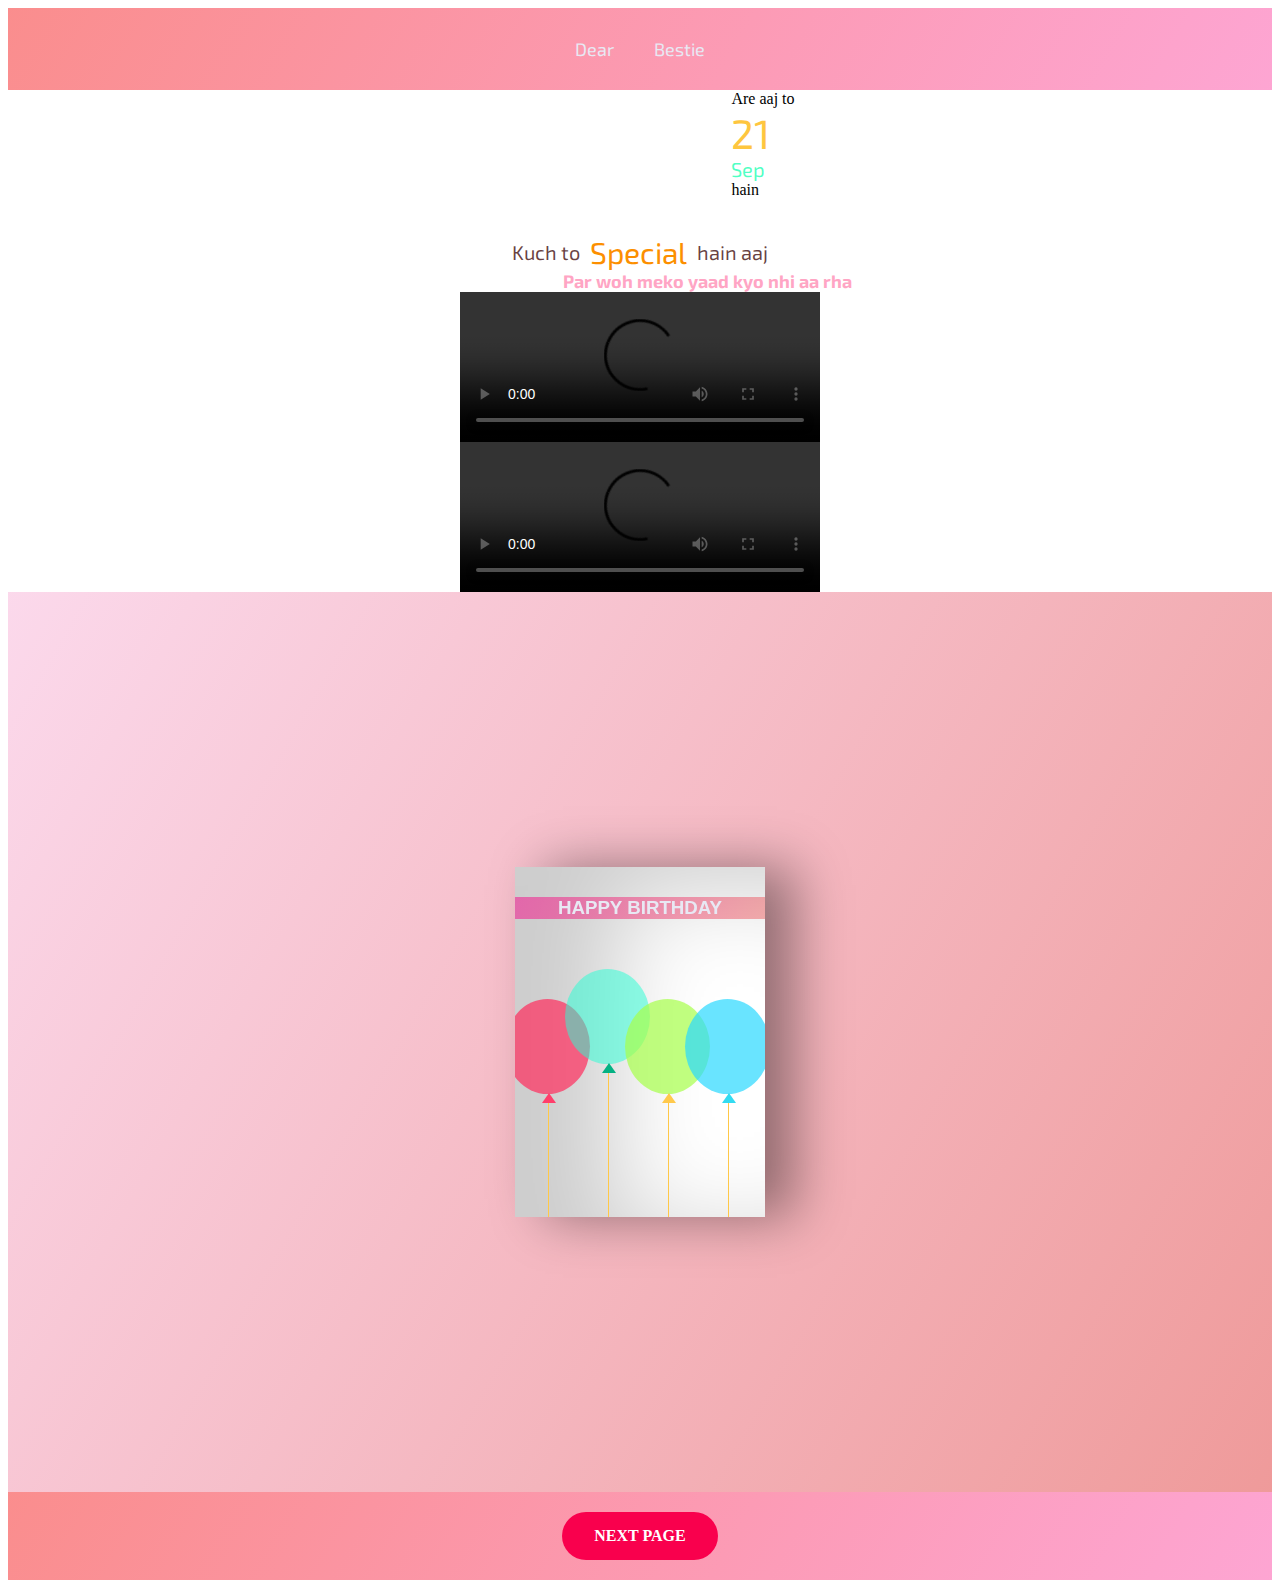
==== index.html @ 903cba2d "Add files via upload" ====
<!DOCTYPE html>
<html lang="en">

<head>
  <meta charset="UTF-8" />
  <meta http-equiv="X-UA-Compatible" content="IE=edge" />
  <meta name="viewport" content="width=device-width, initial-scale=1.0" />
  <title>Happy Birthday</title>
  <!-- CSS -->
  <link rel="stylesheet" href="css/style.css" />
  <link rel="stylesheet" href="css/baate.css" />

  <link rel="preconnect" href="https://fonts.googleapis.com">
  <link rel="preconnect" href="https://fonts.gstatic.com" crossorigin>
  <link href="https://fonts.googleapis.com/css2?family=Nunito:wght@500&family=Playwrite+AR:wght@100..400&display=swap"
    rel="stylesheet">
</head>

<body>


  <div class="mainhead1">
    <div class="dear">Dear</div>




    <i class="fa-solid fa-heart hearticon"></i>

    <div class="bestie">Bestie</div>


  </div>








  <div class="baate">
    <img class="cldr" src="img/pngtree-2024-september-calendar-with-sticky-notes-style-vector-png-image_13096970.png"
      alt="" class="">
    <div class="date">Are aaj to <div class="pr">21</div>
      <div class="sep">Sep</div> hain
    </div>
  </div>




  <div class="baate1">
    <div class="kt">Kuch to <div> Special </div> hain aaj</div>
    <div class="sp"> <img src="img/qoobee-what.gif" alt="">
      <div>Par woh meko yaad kyo nhi aa rha</div>
    </div>


  </div>


<div class="baate2">
 <video src="img/Blue and Beige Elegant Floral Watercolor Thank You Instagram Story.mp4" autoplay controls loop></video>
</div>
<div class="baate3">
  <video src="img/ESKE UPR CLICK KRNA JRA.mp4" autoplay controls loop></video>
 </div>
 
 
 



 






  <div class="cardbody">

    <div class="birthdayCard">
      <div class="cardFront">
        <h3 class="happy">HAPPY BIRTHDAY</h3>
        <div class="balloons">
          <div class="balloon-1"></div>
          <div class="balloon-2"></div>
          <div class="balloon-3"></div>
          <div class="balloon-4"></div>
        </div>
      </div>
      <div class="cardInside">
        <h3 class="back">HAPPY BIRTHDAY</h3>
        <p>Dear Bestie,</p>
        <p>I feel so lucky to have you as my friend. Hope your birthday is as special as you are. May all of your dreams
          come true. Happy birthday!

        </p>
        <p class="name">ur bachu</p>
      </div>
    </div>
  </div>














  <div class="next">
    <a href="bubu.html">NEXT PAGE</a>
  </div>







</body>
<script src="https://kit.fontawesome.com/06e8414680.js" crossorigin="anonymous"></script>

</html>
---- css/style.css ----
@import url('https://fonts.googleapis.com/css2?family=Exo+2:ital,wght@0,100..900;1,100..900&display=swap');



.mainhead1 {
  /* background: #fe9f9f; */
  background-image: linear-gradient(120deg, #f744449b 0%, #fb2b966c 100%);

  display: flex;
  justify-content: center;
  align-items: center;
  padding: 30px 0px;
}

.dear {
  /* background-image: linear-gradient(120deg, #0604029b 0%, #2e1d326c 100%); */
  margin: 0 20px 0 0;
  font-size: large;
  color: #e8e8f3;
  font-family: "Exo 2", sans-serif;
}

.bestie {
  font-size: large;
  color: #e8e8f3;

  margin: 0 0px 0 20px;
  font-family: "Exo 2", sans-serif;
}

.hearticon {
  transition: all 1.4s;
  color: #000000;
  font-size: x-large;
}

.mainhead1:hover>.hearticon {
  transform: rotate3d(-1344, -1544, -1343, 720deg);
  cursor: pointer;
  color: #f80542;
  font-size: xx-large;
  /* text-shadow: #f9004d; */

}





















.cardbody {
  display: flex;
  align-items: center;
  justify-content: center;
  height: 100vh;
  background-image: linear-gradient(120deg, #f9c0df9b 0%, #d911116c 100%);

}



.birthdayCard {
  position: relative;
  width: 250px;
  height: 350px;
  cursor: pointer;
  transform-style: preserve-3d;
  transform: perspective(2500px);
  transition: 1s;
}

.birthdayCard:hover {
  transform: perspective(2500px) rotate(5deg);
  box-shadow: inset 100px 20px 100px rgba(0, 0, 0, 0.2),
    0 10px 100px rgba(0, 0, 0, 0.5);
}

.birthdayCard:hover .cardFront {
  transform: rotateY(-160deg);
}

.birthdayCard:hover .happy {
  visibility: hidden;
}

.cardFront {
  position: relative;
  background-color: #fff;
  width: 250px;
  height: 350px;
  overflow: hidden;
  transform-origin: left;
  box-shadow: inset 100px 20px 100px rgba(0, 0, 0, 0.2),
    30px 0 50px rgba(0, 0, 0, 0.4);
  transition: 0.6s;
}

.happy {
  color: #e8e8f3;
  font-family: Tahoma, sans-serif;
  text-align: center;
  margin: 30px 0px;
  background-image: linear-gradient(120deg, #f025959b 0%, #eb45456c 100%);
  transition: 0.1s;
}

.balloons {
  position: absolute;
}

.balloon-1,
.balloon-2,
.balloon-3,
.balloon-4 {
  position: absolute;
  width: 85px;
  height: 95px;
  border-radius: 50%;
}

.balloon-1 {
  background-color: rgba(255, 44, 93, 0.7);
  left: -10px;
  top: 50px;
}

.balloon-2 {
  background-color: rgba(38, 255, 212, 0.511);
  left: 50px;
  top: 20px;
}

.balloon-3 {
  background-color: rgba(167, 255, 74, 0.7);
  left: 110px;
  top: 50px;
}

.balloon-4 {
  background-color: rgba(41, 216, 255, 0.7);
  left: 170px;
  top: 50px;
}

.balloon-1::before,
.balloon-2::before,
.balloon-3::before,
.balloon-4::before {
  content: "";
  position: absolute;
  width: 1px;
  height: 155px;
  background-color: #ffc848;
  top: 95px;
  left: 43px;
}

.balloon-1::after,
.balloon-2::after,
.balloon-3::after,
.balloon-4::after {
  content: "";
  position: absolute;
  border-right: 7px solid transparent;
  border-left: 7px solid transparent;
  top: 94px;
  left: 37px;
}

.balloon-1::after {
  border-bottom: 10px solid #ff3e6b;
}

.balloon-2::after {
  border-bottom: 10px solid #04b183;
}

.balloon-3::after {
  border-bottom: 10px solid #ffc94c;
}

.balloon-4::after {
  border-bottom: 10px solid #33dbf1;
}

.cardInside {
  position: absolute;
  background-color: #fff;
  width: 250px;
  height: 350px;
  z-index: -1;
  left: 0;
  top: 0;
  box-shadow: inset 100px 20px 100px rgba(0, 0, 0, 0.2);
}

p {
  font-family: "Brush Script MT", cursive;
  margin: 40px;
  color: #333;
}

.name {
  position: absolute;
  left: 150px;
  top: 200px;
  color: #333;
}

.back {
  font-family: Tahoma, sans-serif;
  color: #333;
  text-align: center;
  margin: 30px;
  outline-color: #333;
  outline-style: dotted;
}
---- css/baate.css ----
.baate{
    display: flex;
    justify-content: center;
    align-items: center;
  transition: all 1.4s;


}
.cldr{
    width: 246px;
  transition: all 1.4s;


}
.baate:hover> .cldr{
    width: 246px;
    padding-right: 5px;

}



.pr {
    font-family: "Exo 2", sans-serif;
 display: flex;
 color: #fec63f;
 font-size: 41px;
 transition: all 1.4s;

}
.sep{
    font-family: "Exo 2", sans-serif;
    display: flex;
    font-size: 20px;
    color: #02ffaab5;
  transition: all 1.4s;


}









.baate1{
    padding-top:  35px;
    display:block ;
    justify-content: center;
    align-items: center;
    font-family: "Exo 2", sans-serif;

}
.kt{
    /* background: #d6d6d645; */

    display: flex;
    justify-content: center;
    align-items: center;
    font-size: 20px;
    color: rgba(72, 22, 22, 0.814);
}

.kt div{
    padding: 0px 10px;
    font-size: 30px;
    color: #fc8f00;
}
.sp{
    display: flex;
    justify-content: center;
    align-items: center;
}
.sp img{
    width: 94px;
    margin: 10px 20px 10px 20px;

}
.sp div{
    font-size: large;
    font-weight: bold;
 color: rgb(241, 168, 249);
 color: rgb(255 165 196);
}

.baate2{
    display: flex;
    justify-content: center;
    align-items: center;
}
.baate2 video{

width: 360px;
}
.baate3{
    display: flex;
    justify-content: center;
    align-items: center;
}
.baate3 video{
    width: 360px;
  
}















.next{
    display: flex;
    justify-content: center;
    align-items: center;
    padding: 20px;
    background-image: linear-gradient(120deg, #f744449b 0%, #fb2b966c 100%);

}
.next a {
    background: #f9004d;
    color: white;
    text-decoration: none;
    border: 2px solid transparent;
    font-weight: bold;
    padding: 13px 30px;
    border-radius: 30px;
    transition: .4s;
}

.next a:hover {
    background: transparent;
    border: 2px solid #f9004d;
    cursor: pointer;
    color: #f9004d;
}
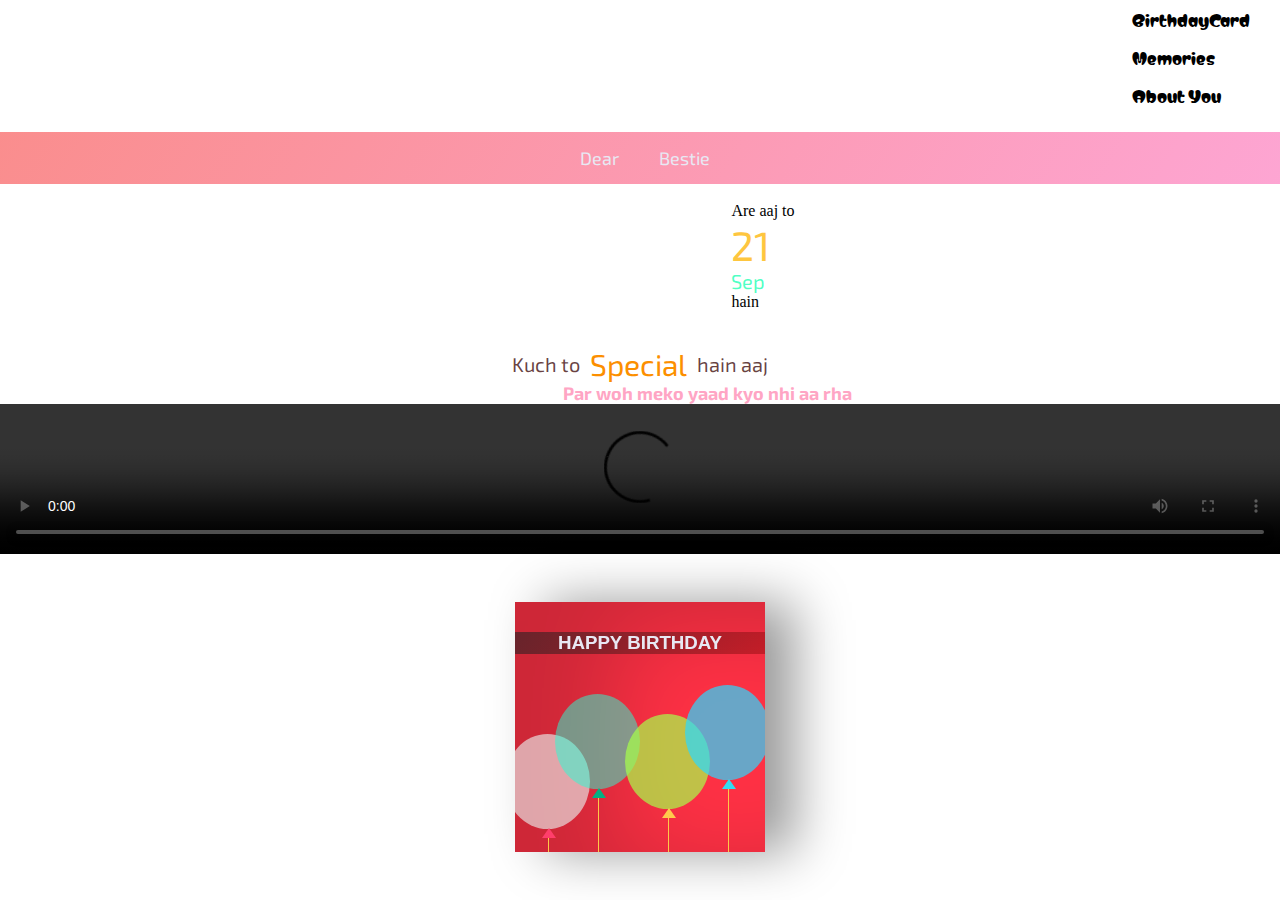
==== commit 6976f43d: "Add files via upload" ====
--- a/index.html
+++ b/index.html
@@ -9,14 +9,44 @@
   <!-- CSS -->
   <link rel="stylesheet" href="css/style.css" />
   <link rel="stylesheet" href="css/baate.css" />
+  <link rel="stylesheet" href="css/nav.css">
+
+
+
+  <link rel="icon" href="img/white-rabbit.gif" type="image/x-icon">
 
   <link rel="preconnect" href="https://fonts.googleapis.com">
   <link rel="preconnect" href="https://fonts.gstatic.com" crossorigin>
   <link href="https://fonts.googleapis.com/css2?family=Nunito:wght@500&family=Playwrite+AR:wght@100..400&display=swap"
     rel="stylesheet">
+    <link rel="preconnect" href="https://fonts.googleapis.com">
+<link rel="preconnect" href="https://fonts.gstatic.com" crossorigin>
+<link href="https://fonts.googleapis.com/css2?family=Exo+2:ital,wght@0,100..900;1,100..900&family=Matemasie&display=swap" rel="stylesheet">
+
 </head>
 
 <body>
+
+  <nav class="navbar"><a href="index.html"> <img
+        src="img/depositphotos_130329598-stock-illustration-birthday-card-design-vintage-style.jpg" alt=""></a>
+
+    <ul>
+
+      <li>
+        <a class="ver" href="bubu.html">BirthdayCard</a>
+      </li>
+      <li><a class="ver" href="ffm.html">Memories</a></li>
+      <li><a class="ver" href="about.html">About You</a></li>
+
+    </ul>
+  </nav>
+  <div class="uprd">
+    <img src="img/sasaass.png" alt="">
+  </div>
+
+
+
+
 
 
   <div class="mainhead1">
@@ -34,6 +64,10 @@
 
 
 
+
+  <div class="uprd">
+    <img src="img/sasax.png" alt="">
+  </div>
 
 
 
@@ -60,19 +94,20 @@
   </div>
 
 
-<div class="baate2">
- <video src="img/Blue and Beige Elegant Floral Watercolor Thank You Instagram Story.mp4" autoplay controls loop></video>
-</div>
-<div class="baate3">
-  <video src="img/ESKE UPR CLICK KRNA JRA.mp4" autoplay controls loop></video>
- </div>
- 
- 
- 
+  <div class="baate2">
+    <video src="img/Blue and Beige Elegant Floral Watercolor Thank You Instagram Story.mp4" autoplay controls
+      loop></video>
+  </div>
 
 
 
- 
+
+
+
+  <div class="uprd">
+    <img src="img/ddsc.png" alt="">
+  </div>
+
 
 
 
@@ -92,13 +127,16 @@
         </div>
       </div>
       <div class="cardInside">
-        <h3 class="back">HAPPY BIRTHDAY</h3>
-        <p>Dear Bestie,</p>
+        <!-- <h3 class="back">HAPPY BIRTHDAY</h3> -->
+        <!-- <p>Dear Bestie,</p>
         <p>I feel so lucky to have you as my friend. Hope your birthday is as special as you are. May all of your dreams
           come true. Happy birthday!
 
         </p>
-        <p class="name">ur bachu</p>
+        <p class="name">ur bachu</p> -->
+        <div class="img">
+          <img src="tutu/sas.png" alt="">
+        </div>
       </div>
     </div>
   </div>
@@ -115,11 +153,9 @@
 
 
 
-
-  <div class="next">
-    <a href="bubu.html">NEXT PAGE</a>
+  <div class="uprd">
+    <img src="img/wqw.png" alt="">
   </div>
-
 
 
 
--- a/css/style.css
+++ b/css/style.css
@@ -1,7 +1,10 @@
-
 @import url('https://fonts.googleapis.com/css2?family=Exo+2:ital,wght@0,100..900;1,100..900&display=swap');
 
 
+* {
+  margin: 0%;
+  padding: 0%;
+}
 
 .mainhead1 {
   /* background: #fe9f9f; */
@@ -10,7 +13,7 @@
   display: flex;
   justify-content: center;
   align-items: center;
-  padding: 30px 0px;
+  padding: 15px 0px 15px 9px;
 }
 
 .dear {
@@ -68,17 +71,18 @@
   display: flex;
   align-items: center;
   justify-content: center;
-  height: 100vh;
-  background-image: linear-gradient(120deg, #f9c0df9b 0%, #d911116c 100%);
+  /* height: 100vh; */
+  /* background-image: linear-gradient(120deg, #f9c0df9b 0%, #d911116c 100%); */
 
 }
 
 
 
 .birthdayCard {
+  margin: 30px 0px;
   position: relative;
   width: 250px;
-  height: 350px;
+  height: 250px;
   cursor: pointer;
   transform-style: preserve-3d;
   transform: perspective(2500px);
@@ -101,9 +105,9 @@
 
 .cardFront {
   position: relative;
-  background-color: #fff;
-  width: 250px;
-  height: 350px;
+  background-color: #ff3145;
+  width: 250px;
+  height: 250px;
   overflow: hidden;
   transform-origin: left;
   box-shadow: inset 100px 20px 100px rgba(0, 0, 0, 0.2),
@@ -116,7 +120,7 @@
   font-family: Tahoma, sans-serif;
   text-align: center;
   margin: 30px 0px;
-  background-image: linear-gradient(120deg, #f025959b 0%, #eb45456c 100%);
+  background-image: linear-gradient(120deg, #2622249b 0%, #8506066c 100%);
   transition: 0.1s;
 }
 
@@ -135,27 +139,27 @@
 }
 
 .balloon-1 {
-  background-color: rgba(255, 44, 93, 0.7);
+  background-color: rgb(231 220 220 / 70%);
   left: -10px;
   top: 50px;
 }
 
 .balloon-2 {
   background-color: rgba(38, 255, 212, 0.511);
-  left: 50px;
-  top: 20px;
+  left: 40px;
+  top: 10px;
 }
 
 .balloon-3 {
   background-color: rgba(167, 255, 74, 0.7);
   left: 110px;
-  top: 50px;
+  top: 30px;
 }
 
 .balloon-4 {
   background-color: rgba(41, 216, 255, 0.7);
   left: 170px;
-  top: 50px;
+  top: 1px;
 }
 
 .balloon-1::before,
@@ -203,11 +207,15 @@
   position: absolute;
   background-color: #fff;
   width: 250px;
-  height: 350px;
+  height: 250px;
   z-index: -1;
   left: 0;
   top: 0;
   box-shadow: inset 100px 20px 100px rgba(0, 0, 0, 0.2);
+}
+
+.cardInside img {
+  width: 250px;
 }
 
 p {
--- a/css/baate.css
+++ b/css/baate.css
@@ -93,7 +93,7 @@
 }
 .baate2 video{
 
-width: 360px;
+width: 100%;
 }
 .baate3{
     display: flex;
@@ -115,32 +115,3 @@
 
 
 
-
-
-
-
-.next{
-    display: flex;
-    justify-content: center;
-    align-items: center;
-    padding: 20px;
-    background-image: linear-gradient(120deg, #f744449b 0%, #fb2b966c 100%);
-
-}
-.next a {
-    background: #f9004d;
-    color: white;
-    text-decoration: none;
-    border: 2px solid transparent;
-    font-weight: bold;
-    padding: 13px 30px;
-    border-radius: 30px;
-    transition: .4s;
-}
-
-.next a:hover {
-    background: transparent;
-    border: 2px solid #f9004d;
-    cursor: pointer;
-    color: #f9004d;
-}
--- a/css/nav.css
+++ b/css/nav.css
@@ -0,0 +1,56 @@
+@import url('https://fonts.googleapis.com/css2?family=Exo+2:ital,wght@0,100..900;1,100..900&display=swap');
+
+
+
+nav {
+    margin: 0%;
+    padding: 0%;
+}
+
+.navbar {
+    /* background-image: linear-gradient(120deg, #ffffff9b 0%, #0000006c 100%);s */
+    display: flex;
+    justify-content: space-between;
+    align-items: center;
+}
+
+nav img {
+    /* margin: -4px 0px; */
+    
+padding-left: 30px ;
+    width: 100px;
+}
+
+nav ul {
+    margin: 0px 30px  0px 0px;
+    list-style: none;
+    
+}
+
+nav li {
+    padding: 7px 0px;
+}
+
+nav li a {
+    color: black;
+    
+    font-family: "Matemasie", sans-serif;
+    font-weight: 400;
+    font-style: normal;
+
+    text-decoration: none;
+    transition: 0.5s;
+
+}
+
+
+nav li a:hover {
+    color: rgb(245, 59, 83);
+
+
+}
+
+
+.uprd img{
+    width: 100%;
+}
